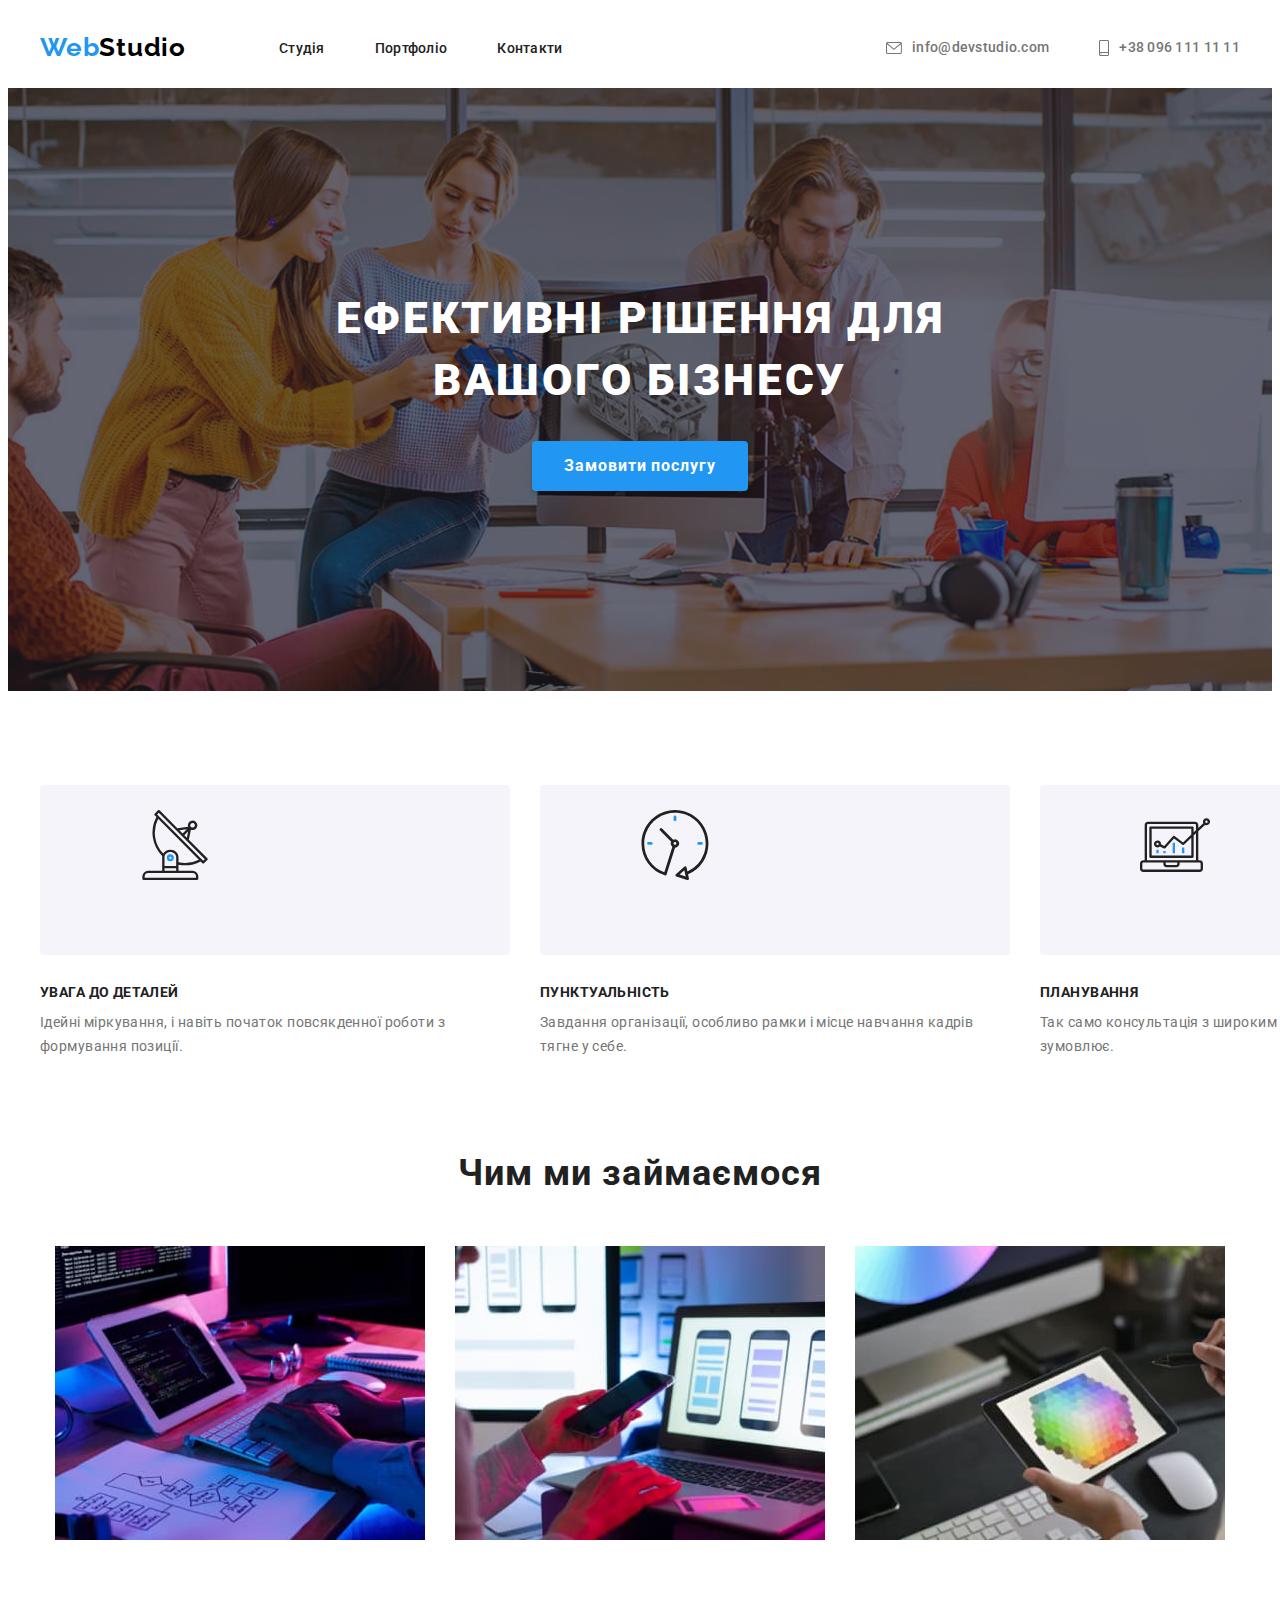
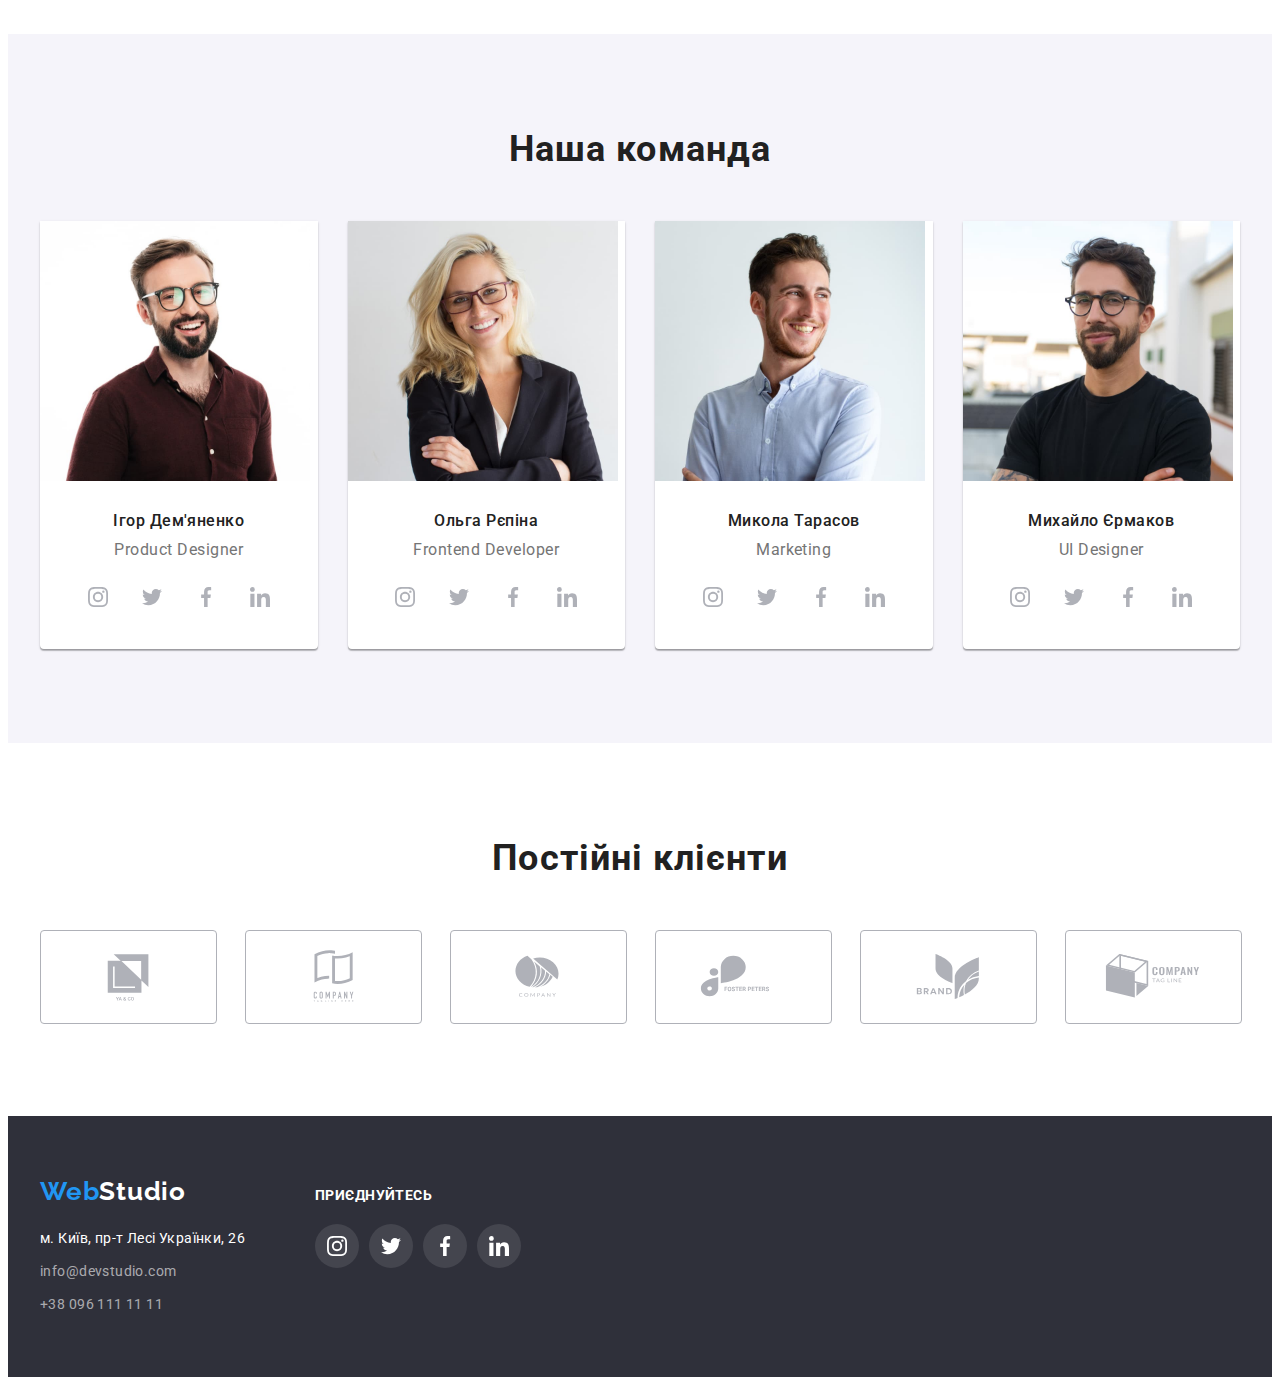
==== index.html @ 2720e099 "hw-04" ====
<!DOCTYPE html>
<html lang="uk">
  <head>
    <meta charset="UTF-8" />
    <meta http-equiv="X-UA-Compatible" content="IE=edge" />
    <meta name="viewport" content="width=device-width, initial-scale=1.0" />
    <link rel="preconnect" href="https://fonts.googleapis.com" />
    <link rel="preconnect" href="https://fonts.gstatic.com" crossorigin />
    <link
      href="https://fonts.googleapis.com/css2?family=Raleway:wght@700&family=Roboto:wght@400;500;700;900&display=swap"
      rel="stylesheet"
    />
    <link
      rel="stylesheet"
      href="https://cdnjs.cloudflare.com/ajax/libs/modern-normalize/1.1.0/modern-normalize.min.css"
      integrity="sha512-wpPYUAdjBVSE4KJnH1VR1HeZfpl1ub8YT/NKx4PuQ5NmX2tKuGu6U/JRp5y+Y8XG2tV+wKQpNHVUX03MfMFn9Q=="
      crossorigin="anonymous"
      referrerpolicy="no-referrer"
    />
    <link rel="stylesheet" href="./css/styles.css" />
    <title>Студія</title>
  </head>
  <body>
    <header class="header">
      <div class="container header-container">
        <a href="./" class="logo"><span class="logo-color">Web</span>Studio</a>
        <nav class="header-nav">
          <ul class="header-list list">
            <li class="header-list-item">
              <a href="./" class="header-list-link">Студія</a>
            </li>
            <li class="header-list-item">
              <a href="./portfolio.html" class="header-list-link">Портфоліо</a>
            </li>
            <li class="header-list-item">
              <a href="#" class="header-list-link">Контакти</a>
            </li>
          </ul>
        </nav>
        <ul class="header-list list">
          <li class="contact-list-item">
            <a href="mailto:info@devstudio.com" class="contact-item"
              ><svg class="header-icon" width="16px" height="12px">
                <use href="./images/icons.svg#icon-envelope"></use></svg
              >info@devstudio.com</a
            >
          </li>
          <li class="contact-list-item">
            <a href="tel:+380961111111" class="contact-item">
              <svg class="header-icon" width="10px" height="16px">
                <use href="./images/icons.svg#icon-smartphone"></use></svg
              >+38 096 111 11 11</a
            >
          </li>
        </ul>
      </div>
    </header>

    <main>
      <section class="hero section">
        <div class="container">
          <h1 class="hero-title">Ефективні рішення для вашого бізнесу</h1>
          <button type="button" class="hero-btn">Замовити послугу</button>
        </div>
      </section>
      <section class="benefits section">
        <div class="container">
          <h2 class="visually-hidden">Переваги</h2>
          <ul class="benefits-list list">
            <li class="benefits-list-item">
              <div class="bg-icon">
                <svg class="benefits-icon">
                  <use href="./images/icons.svg#icon-antenna"></use>
                </svg>
              </div>
              <h3 class="benefits-title">УВАГА ДО ДЕТАЛЕЙ</h3>
              <p class="benefits-text">
                Ідейні міркування, і навіть початок повсякденної роботи з
                формування позиції.
              </p>
            </li>
            <li class="benefits-list-item">
              <div class="bg-icon">
                <svg class="benefits-icon">
                  <use href="./images/icons.svg#icon-clock"></use>
                </svg>
              </div>
              <h3 class="benefits-title">ПУНКТУАЛЬНІСТЬ</h3>
              <p class="benefits-text">
                Завдання організації, особливо рамки і місце навчання кадрів
                тягне у себе.
              </p>
            </li>
            <li class="benefits-list-item">
              <div class="bg-icon">
                <svg class="benefits-icon">
                  <use href="./images/icons.svg#icon-diagram"></use>
                </svg>
              </div>
              <h3 class="benefits-title">ПЛАНУВАННЯ</h3>
              <p class="benefits-text">
                Так само консультація з широким активом значною мірою зумовлює.
              </p>
            </li>
            <li class="benefits-list-item">
              <div class="bg-icon">
                <svg class="benefits-icon">
                  <use href="./images/icons.svg#icon-astronaut"></use>
                </svg>
              </div>
              <h3 class="benefits-title">СУЧАСНІ ТЕХНОЛОГІЇ</h3>
              <p class="benefits-text">
                Значимість цих проблем настільки очевидна, що реалізація
                планових завдань.
              </p>
            </li>
          </ul>
        </div>
      </section>
      <section class="work section">
        <div class="container">
          <h2 class="work-title title">Чим ми займаємося</h2>
          <ul class="work-list list">
            <li class="work-list-item">
              <img
                src="./images/box1.jpg"
                width="370"
                height="294"
                alt="фото 1"
              />
            </li>
            <li class="work-list-item">
              <img
                src="./images/box2.jpg"
                width="370"
                height="294"
                alt="фото 2"
              />
            </li>
            <li class="work-list-item">
              <img
                src="./images/box3.jpg"
                width="370"
                height="294"
                alt="фото 3"
              />
            </li>
          </ul>
        </div>
      </section>

      <section class="team section">
        <div class="container">
          <h2 class="team-title title">Наша команда</h2>
          <ul class="team-list list">
            <li class="team-list-item">
              <img
                class="img"
                src="./images/demianenko.jpg"
                width="270"
                height="260"
                alt="Ігор Дем'яненко"
              />
              <div class="member-cont">
                <h3 class="member-title">Ігор Дем'яненко</h3>
                <p lang="en" class="team-list-text">Product Designer</p>
                <ul class="soc-list-icons list">
                  <li class="soc-list-item">
                    <a class="soc-link" href="#">
                      <svg class="soc-icon">
                        <use href="./images/icons.svg#icon-instagram"></use>
                      </svg>
                    </a>
                  </li>
                  <li class="soc-list-item">
                    <a class="soc-link" href="#">
                      <svg class="soc-icon">
                        <use href="./images/icons.svg#icon-twitter"></use>
                      </svg>
                    </a>
                  </li>
                  <li class="soc-list-item">
                    <a class="soc-link" href="#">
                      <svg class="soc-icon">
                        <use href="./images/icons.svg#icon-facebook"></use>
                      </svg>
                    </a>
                  </li>
                  <li class="soc-list-item">
                    <a class="soc-link" href="#">
                      <svg class="soc-icon">
                        <use href="./images/icons.svg#icon-linkedin"></use>
                      </svg>
                    </a>
                  </li>
                </ul>
              </div>
            </li>
            <li class="team-list-item">
              <img
                class="img"
                src="./images/repina.jpg"
                width="270"
                height="260"
                alt="Ольга Рєпіна"
              />
              <div class="member-cont">
                <h3 class="member-title">Ольга Рєпіна</h3>
                <p lang="en" class="team-list-text">Frontend Developer</p>
                <ul class="soc-list-icons list">
                  <li class="soc-list-item">
                    <a class="soc-link" href="#">
                      <svg class="soc-icon">
                        <use href="./images/icons.svg#icon-instagram"></use>
                      </svg>
                    </a>
                  </li>
                  <li class="soc-list-item">
                    <a class="soc-link" href="#">
                      <svg class="soc-icon">
                        <use href="./images/icons.svg#icon-twitter"></use>
                      </svg>
                    </a>
                  </li>
                  <li class="soc-list-item">
                    <a class="soc-link" href="#">
                      <svg class="soc-icon">
                        <use href="./images/icons.svg#icon-facebook"></use>
                      </svg>
                    </a>
                  </li>
                  <li class="soc-list-item">
                    <a class="soc-link" href="#">
                      <svg class="soc-icon">
                        <use href="./images/icons.svg#icon-linkedin"></use>
                      </svg>
                    </a>
                  </li>
                </ul>
              </div>
            </li>
            <li class="team-list-item">
              <img
                class="img"
                src="./images/tarasow.jpg"
                width="270"
                height="260"
                alt="Микола Тарасов"
              />
              <div class="member-cont">
                <h3 class="member-title">Микола Тарасов</h3>
                <p lang="en" class="team-list-text">Marketing</p>
                <ul class="soc-list-icons list">
                  <li class="soc-list-item">
                    <a class="soc-link" href="#">
                      <svg class="soc-icon">
                        <use href="./images/icons.svg#icon-instagram"></use>
                      </svg>
                    </a>
                  </li>
                  <li class="soc-list-item">
                    <a class="soc-link" href="#">
                      <svg class="soc-icon">
                        <use href="./images/icons.svg#icon-twitter"></use>
                      </svg>
                    </a>
                  </li>
                  <li class="soc-list-item">
                    <a class="soc-link" href="#">
                      <svg class="soc-icon">
                        <use href="./images/icons.svg#icon-facebook"></use>
                      </svg>
                    </a>
                  </li>
                  <li class="soc-list-item">
                    <a class="soc-link" href="#">
                      <svg class="soc-icon">
                        <use href="./images/icons.svg#icon-linkedin"></use>
                      </svg>
                    </a>
                  </li>
                </ul>
              </div>
            </li>
            <li class="team-list-item">
              <img
                class="img"
                src="./images/jermakow.jpg"
                width="270"
                height="260"
                alt="Михайло Єрмаков"
              />
              <div class="member-cont">
                <h3 class="member-title">Михайло Єрмаков</h3>
                <p lang="en" class="team-list-text">UI Designer</p>
                <ul class="soc-list-icons list">
                  <li class="soc-list-item">
                    <a class="soc-link" href="#">
                      <svg class="soc-icon">
                        <use href="./images/icons.svg#icon-instagram"></use>
                      </svg>
                    </a>
                  </li>
                  <li class="soc-list-item">
                    <a class="soc-link" href="#">
                      <svg class="soc-icon">
                        <use href="./images/icons.svg#icon-twitter"></use>
                      </svg>
                    </a>
                  </li>
                  <li class="soc-list-item">
                    <a class="soc-link" href="#">
                      <svg class="soc-icon">
                        <use href="./images/icons.svg#icon-facebook"></use>
                      </svg>
                    </a>
                  </li>
                  <li class="soc-list-item">
                    <a class="soc-link" href="#">
                      <svg class="soc-icon">
                        <use href="./images/icons.svg#icon-linkedin"></use>
                      </svg>
                    </a>
                  </li>
                </ul>
              </div>
            </li>
          </ul>
        </div>
      </section>

      <section class="clients section">
        <div class="container">
          <h2 class="title">Постійні клієнти</h2>
          <ul class="clients-list list">
            <li class="clients-list-item">
              <a class="clients-list-link" href="#">
                <svg class="clients-icon">
                  <use href="./images/icons.svg#icon-logo1"></use>
                </svg>
              </a>
            </li>
            <li class="clients-list-item">
              <a class="clients-list-link" href="#">
                <svg class="clients-icon">
                  <use href="./images/icons.svg#icon-logo2"></use>
                </svg>
              </a>
            </li>
            <li class="clients-list-item">
              <a class="clients-list-link" href="#">
                <svg class="clients-icon">
                  <use href="./images/icons.svg#icon-logo3"></use>
                </svg>
              </a>
            </li>
            <li class="clients-list-item">
              <a class="clients-list-link" href="#">
                <svg class="clients-icon">
                  <use href="./images/icons.svg#icon-logo4"></use>
                </svg>
              </a>
            </li>
            <li class="clients-list-item">
              <a class="clients-list-link" href="#">
                <svg class="clients-icon">
                  <use href="./images/icons.svg#icon-logo5"></use>
                </svg>
              </a>
            </li>
            <li class="clients-list-item">
              <a class="clients-list-link" href="#">
                <svg class="clients-icon">
                  <use href="./images/icons.svg#icon-logo6"></use>
                </svg>
              </a>
            </li>
          </ul>
        </div>
      </section>
    </main>

    <footer class="footer">
      <div class="container footer-wrap">
        <div class="contacts">
          <a href="./" class="logo"
            ><span class="logo-color">Web</span>Studio</a
          >
          <address class="address">
            <p class="address-text">м. Київ, пр-т Лесі Українки, 26</p>
            <ul class="address-list list">
              <li class="address-list-item">
                <a href="mailto:info@devstudio.com" class="address-list-link"
                  >info@devstudio.com</a
                >
              </li>
              <li class="address-list-item">
                <a href="tel:+380961111111" class="address-list-link"
                  >+38 096 111 11 11</a
                >
              </li>
            </ul>
          </address>
        </div>
        <div class="footer-section">
          <span class="title-footer">приєднуйтесь</span>
          <ul class="soc-list-icons soc-list-footer list">
            <li class="soc-list-item">
              <a class="soc-link  soc-link-footer" href="#">
                <svg class="soc-icon soc-icon-footer">
                  <use href="./images/icons.svg#icon-instagram"></use>
                </svg>
              </a>
            </li>
            <li class="soc-list-item">
              <a class="soc-link soc-link-footer" href="#">
                <svg class="soc-icon soc-icon-footer">
                  <use href="./images/icons.svg#icon-twitter"></use>
                </svg>
              </a>
            </li>
            <li class="soc-list-item">
              <a class="soc-link soc-link-footer" href="#">
                <svg class="soc-icon soc-icon-footer">
                  <use href="./images/icons.svg#icon-facebook"></use>
                </svg>
              </a>
            </li>
            <li class="soc-list-item">
              <a class="soc-link soc-link-footer" href="#">
                <svg class="soc-icon soc-icon-footer">
                  <use href="./images/icons.svg#icon-linkedin"></use>
                </svg>
              </a>
            </li>
          </ul>
        </div>
      </div>
    </footer>
  </body>
</html>
---- css/styles.css ----
:root {
  --accent-color: #2196f3;
  --primery-text-color: #212121;
  --secondary-text-color: #757575;
  --text-color: #000000;
  --title-white-color: #ffffff;
  --background-primary-color: #ffffff;
  --background-secondary-color: #2f303a;
  --background-tertiary-color: #f5f4fa;
  --card-set-gap: 30px;
}

h1,
h2,
h3,
h4,
h5,
h6,
p {
  margin: 0;
}

img {
  display: block;
  max-width: 100%;
  height: auto;
}

body {
  font-family: "Roboto", sans-serif;
  background-color: var(--background-primary-color);
}

.visually-hidden {
  position: absolute;
  white-space: nowrap;
  width: 1px;
  height: 1px;
  overflow: hidden;
  border: 0;
  padding: 0;
  clip: rect(0 0 0 0);
  clip-path: inset(50%);
  margin: -1px;
}

.section {
  padding-top: 94px;
  padding-bottom: 94px;
}

.address {
  font-style: normal;
}

.list {
  list-style: none;
  margin: 0;
  padding: 0;
}

.container {
  width: 1200px;
  padding-right: 15px;
  padding-left: 15px;
  margin: 0 auto;
}

/* ___________________HEADER_________________ */

.header {
  text-decoration: none;

  padding-top: 24px;
  padding-bottom: 25px;
}

.logo {
  margin-right: 93px;

  font-family: "Raleway";
  font-weight: 700;
  font-size: 26px;
  line-height: 1.2;
  letter-spacing: 0.03em;
  color: var(--text-color);
  text-decoration: inherit;
}
.logo-color {
  color: var(--accent-color);
}

.header-nav {
  margin-right: auto;
}

.header-list-link {
  font-weight: 500;
  font-size: 14px;
  line-height: 1.14;
  letter-spacing: 0.02em;
  color: var(--primery-text-color);
  text-decoration: inherit;
}

.header-icon {
  fill: var(--secondary-text-color);
  margin-right: 10px;
}

.contact-item:hover,
.contact-item:focus {
  color: var(--accent-color);
}

.header-icon {
  fill: currentColor;
}

.contact-item {
  display: flex;
  align-items: center;

  font-weight: 500;
  font-size: 14px;
  line-height: 1.14;
  letter-spacing: 0.02em;
  color: var(--secondary-text-color);
  text-decoration: inherit;
}

.header-list .header-list-link:hover,
.header-list .header-list-link:focus {
  color: var(--accent-color);
}

.contact-item:hover,
.contact-item:focus {
  color: var(--accent-color);
}

.header-container {
  display: flex;
  align-items: center;
  /* height: 80px; */
}

.header-list {
  display: flex;
  gap: 50px;
}

.title {
  margin-bottom: 50px;

  font-size: 36px;
  line-height: 1.2;
  text-align: center;
  letter-spacing: 0.03em;
  color: var(--primery-text-color);
}

/* ___________________HERO_______________________ */

.hero {
  text-align: center;
  padding-top: 200px;
  padding-bottom: 200px;

  margin: 0 auto;
  max-width: 1600px;
  background-color: #c4c4c4;
  background-image: linear-gradient(
      rgba(47, 48, 58, 0.4),
      rgba(47, 48, 58, 0.4)
    ),
    url(../images/hero-img.jpg);
  background-repeat: no-repeat;
  background-position: center;
  background-size: cover;
}

.hero-title {
  margin: 0 auto;
  margin-bottom: 30px;

  max-width: 696px;
  font-style: normal;
  font-weight: 900;
  font-size: 44px;
  line-height: 1.4;
  text-align: center;
  letter-spacing: 0.06em;
  text-transform: uppercase;
  color: var(--title-white-color);
}

.hero-btn {
  width: 216px;
  height: 50px;

  font-family: "Roboto", sans-serif;
  font-weight: 700;
  font-size: 16px;
  line-height: 1.8;
  letter-spacing: 0.06em;
  cursor: pointer;
  color: var(--title-white-color);
  background-color: var(--accent-color);
  box-shadow: 0px 4px 4px rgba(0, 0, 0, 0.15);
  border: 0;
  border-radius: 4px;
}

.hero-btn:hover,
.hero-btn:focus {
  background-color: #188ce8;
}

/* __________________BENEFITS_________________ */

.benefits-title {
  margin-bottom: 10px;

  font-size: 14px;
  line-height: 1.1;
  letter-spacing: 0.03em;
  text-transform: uppercase;
  color: var(--primery-text-color);
}
.benefits-text {
  font-size: 14px;
  line-height: 1.7;
  letter-spacing: 0.03em;
  color: var(--secondary-text-color);
}

.benefits-list {
  display: flex;
  align-items: flex-start;
  gap: 30px;
}

.benefits-list-item {
  flex-basis: calc((100% - 90px) / 4);
}

.benefits-icon {
  width: 70px;
  height: 70px;
}

.bg-icon {
  padding: 25px 100px;
  margin-bottom: 30px;
  width: 270px;
  height: 120px;
  border-radius: 4px;
  background-color: #f5f4fa;
}

/* _______________________WORK___________________ */

.work {
  padding-top: 0;
}

.work-list {
  display: flex;
  justify-content: center;
  gap: 30px;
}

/* ___________________TEAM__________________ */

.team {
  background-color: var(--background-tertiary-color);
}

.team-list {
  display: flex;
  gap: 30px;
  text-align: center;
  justify-content: center;
}

.team-list-item {
  width: 270px;
  height: 428px;

  flex-basis: calc((100% - 90px) / 4);

  background: #ffffff;
  box-shadow: 0px 1px 3px rgba(0, 0, 0, 0.12), 0px 1px 1px rgba(0, 0, 0, 0.14),
    0px 2px 1px rgba(0, 0, 0, 0.2);
  border-radius: 0px 0px 4px 4px;
}

.member-cont {
  padding-top: 30px;
  padding-bottom: 30px;
}

.member-title {
  margin-bottom: 10px;
  font-weight: 500;
  font-size: 16px;
  line-height: 1.2;
  letter-spacing: 0.03em;
  color: var(--primery-text-color);
}

.team-list-text {
  font-size: 16px;
  line-height: 1.2;
  letter-spacing: 0.03em;
  color: var(--secondary-text-color);
  margin-bottom: 16px;
}

.soc-list-icons {
  display: flex;
  justify-content: center;
  gap: 10px;
}

.soc-list-item {
  width: 44px;
  height: 44px;
}

.soc-link {
  width: 100%;
  height: 100%;
  background-color: #ffffff;
  border-radius: 50%;
  display: flex;
  align-items: center;
  justify-content: center;
}

.soc-icon {
  width: 20px;
  height: 20px;
  fill: #afb1b8;
}

.soc-link:hover,
.soc-link:focus {
  background-color: var(--accent-color);
}

.soc-link:hover .soc-icon {
  fill: #ffffff;
}

/* _______________CLIENTS___________________ */

.clients-list {
  display: flex;
  align-items: center;
  justify-content: center;
  gap: 30px;
}

.clients-list-item {
  width: 170px;
  height: 92px;
  flex-basis: calc((100% - 150px) / 6);
}

.clients-list-link {
  width: 100%;
  height: 100%;
  background-color: #ffffff;
  border: 1px solid #afb1b8;
  border-radius: 4px;
  display: flex;
  align-items: center;
  justify-content: center;
}

.clients-list-link:hover,
.clients-list-link:focus {
  border: 1px solid #2196f3;
}

.clients-list-link:hover .clients-icon {
  fill: var(--accent-color);
}

.clients-icon {
  width: 106px;
  height: 60px;
  fill: #afb1b8;
}

/* ____________FOOTER________________ */

.footer .logo {
  color: var(--title-white-color);
  margin: 0;
}

.footer {
  padding-top: 60px;
  padding-bottom: 60px;
  background-color: var(--background-secondary-color);
}

.address {
  font-style: normal;
  margin-top: 20px;
}
.address-text {
  margin-bottom: 9px;
  font-size: 14px;
  line-height: 1.7;
  letter-spacing: 0.03em;
  color: var(--title-white-color);
}

.address-list > .address-list-item:not(:last-child) {
  margin-bottom: 9px;
}

.address-list-link {
  font-size: 14px;
  line-height: 1.7;
  letter-spacing: 0.03em;
  color: rgba(255, 255, 255, 0.6);
  text-decoration: none;
}

.address-list-link:hover,
.address-list-link:focus {
  color: var(--accent-color);
}

.footer-wrap {
  display: flex;
  align-items: baseline;
}

.footer-section {
  margin-left: 70px;
}

.title-footer {
  font-weight: 700;
  font-size: 14px;
  line-height: 1.14;
  letter-spacing: 0.03em;
  text-transform: uppercase;
  color: var(--title-white-color);
}

.soc-list-footer {
  margin-top: 20px;
}
.soc-link-footer {
  background-color: rgba(255, 255, 255, 0.1);
}

.soc-icon-footer {
  fill: #ffffff;
}
/* _____________________PORTFOLIO________________ */

.header-border {
  border-bottom: 1px solid #ececec;
}

/* BUTTONS */

.btn-list {
  margin-bottom: 50px;
  align-items: center;
  display: flex;
  gap: 8px;
  justify-content: center;
}

.btn-btn {
  padding: 6px 22px;

  font-family: "Roboto", sans-serif;
  font-weight: 500;
  font-size: 16px;
  line-height: 1.6;
  text-align: center;
  letter-spacing: 0.03em;
  color: var(--primery-text-color);
  background: var(--background-tertiary-color);
  border-color: transparent;
  border-radius: 4px;
  cursor: pointer;
}

.btn-btn:hover,
.btn-btn:focus {
  background-color: var(--accent-color);
  color: var(--title-white-color);
  box-shadow: 0px 3px 1px rgba(0, 0, 0, 0.1), 0px 1px 2px rgba(0, 0, 0, 0.08),
    0px 2px 2px rgba(0, 0, 0, 0.12);
}

/* CARD-SET */

.post-list {
  display: flex;
  flex-wrap: wrap;
  margin-left: calc(-1 * var(--card-set-gap));
  margin-top: calc(-1 * var(--card-set-gap));
}

.post-list-item {
  flex-basis: calc(100% / 3 - var(--card-set-gap));
  margin-left: var(--card-set-gap);
  margin-top: var(--card-set-gap);
}

.post-list-item:hover {
  box-shadow: 0px 1px 1px rgba(0, 0, 0, 0.12), 0px 4px 4px rgba(0, 0, 0, 0.06),
    1px 4px 6px rgba(0, 0, 0, 0.16);
}

.border {
  padding: 20px 24px;
  border: 1px solid #eeeeee;
  border-top: 1px transparent;
}
.post-list-title {
  margin-bottom: 4px;
  font-size: 18px;
  line-height: 2;
  letter-spacing: 0.06em;
  color: var(--primery-text-color);
}
.post-list-text {
  font-size: 16px;
  line-height: 1.8;
  letter-spacing: 0.03em;
  color: var(--secondary-text-color);
}
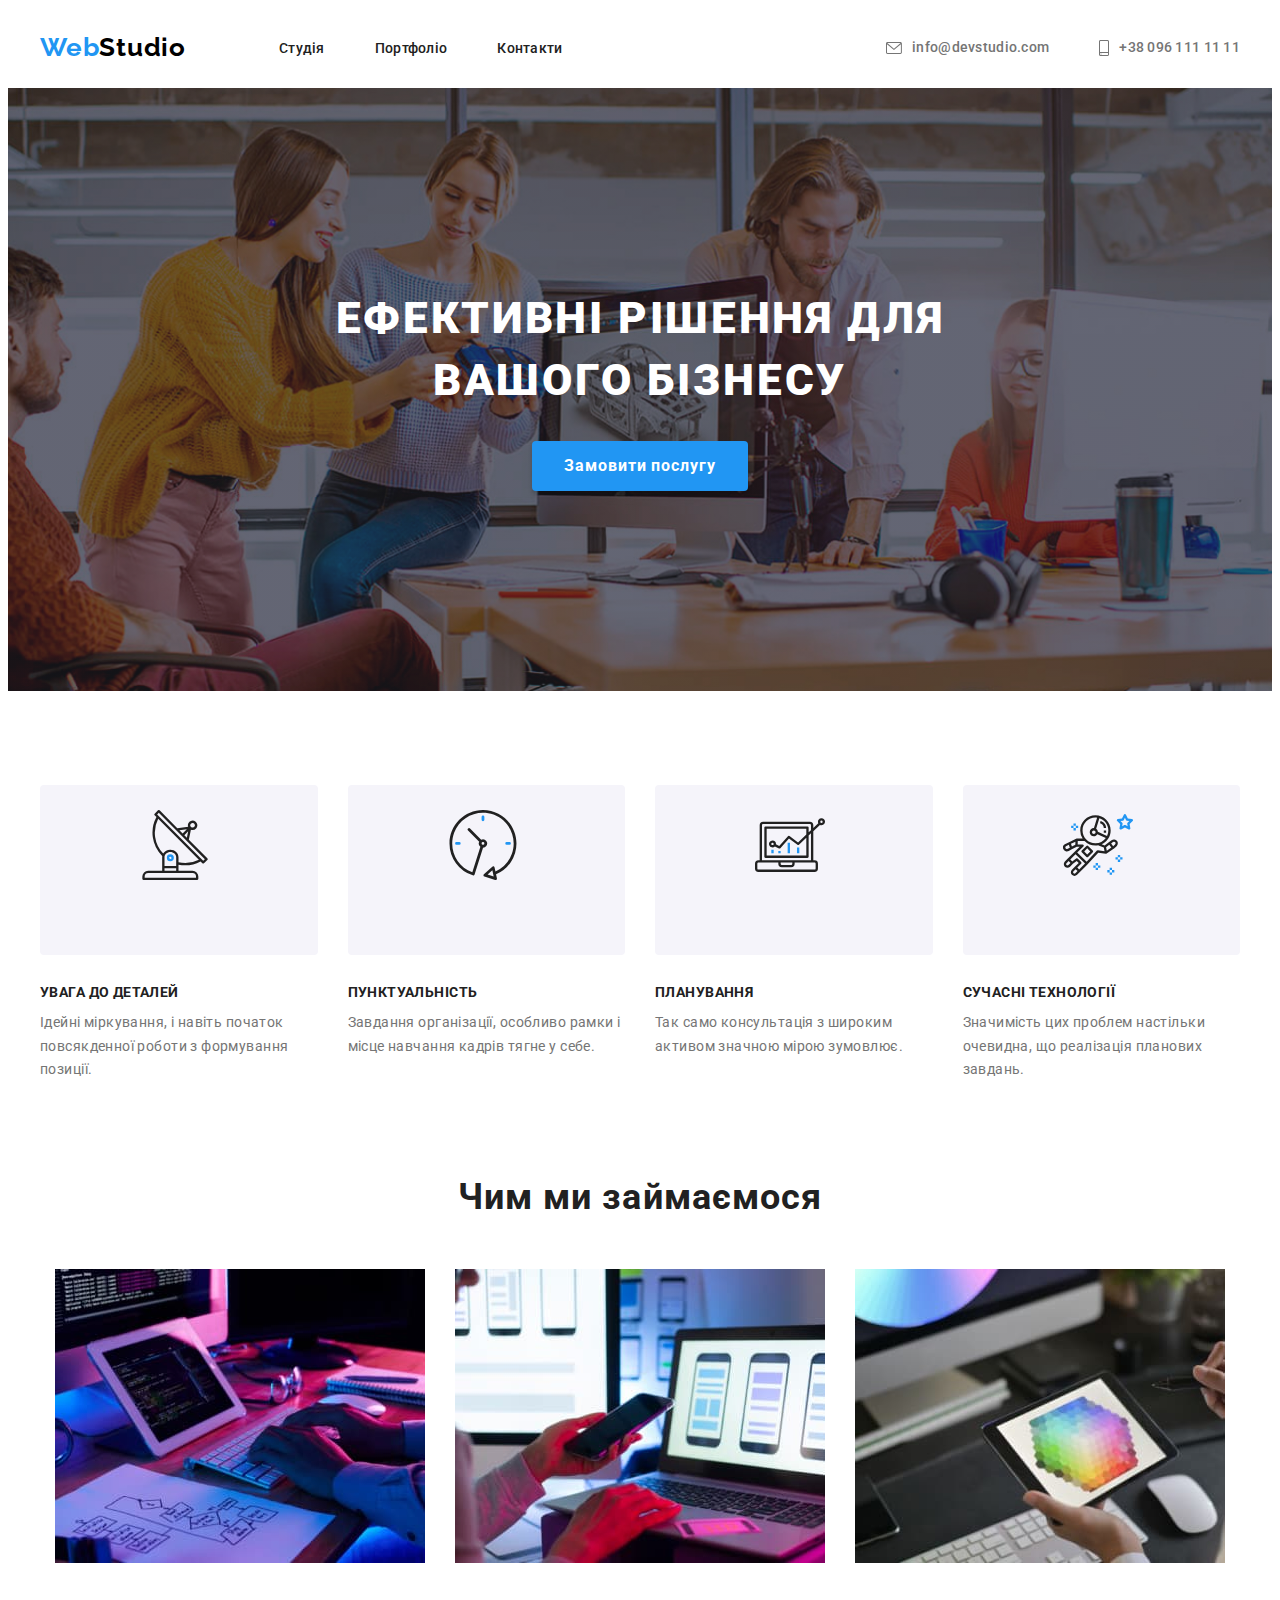
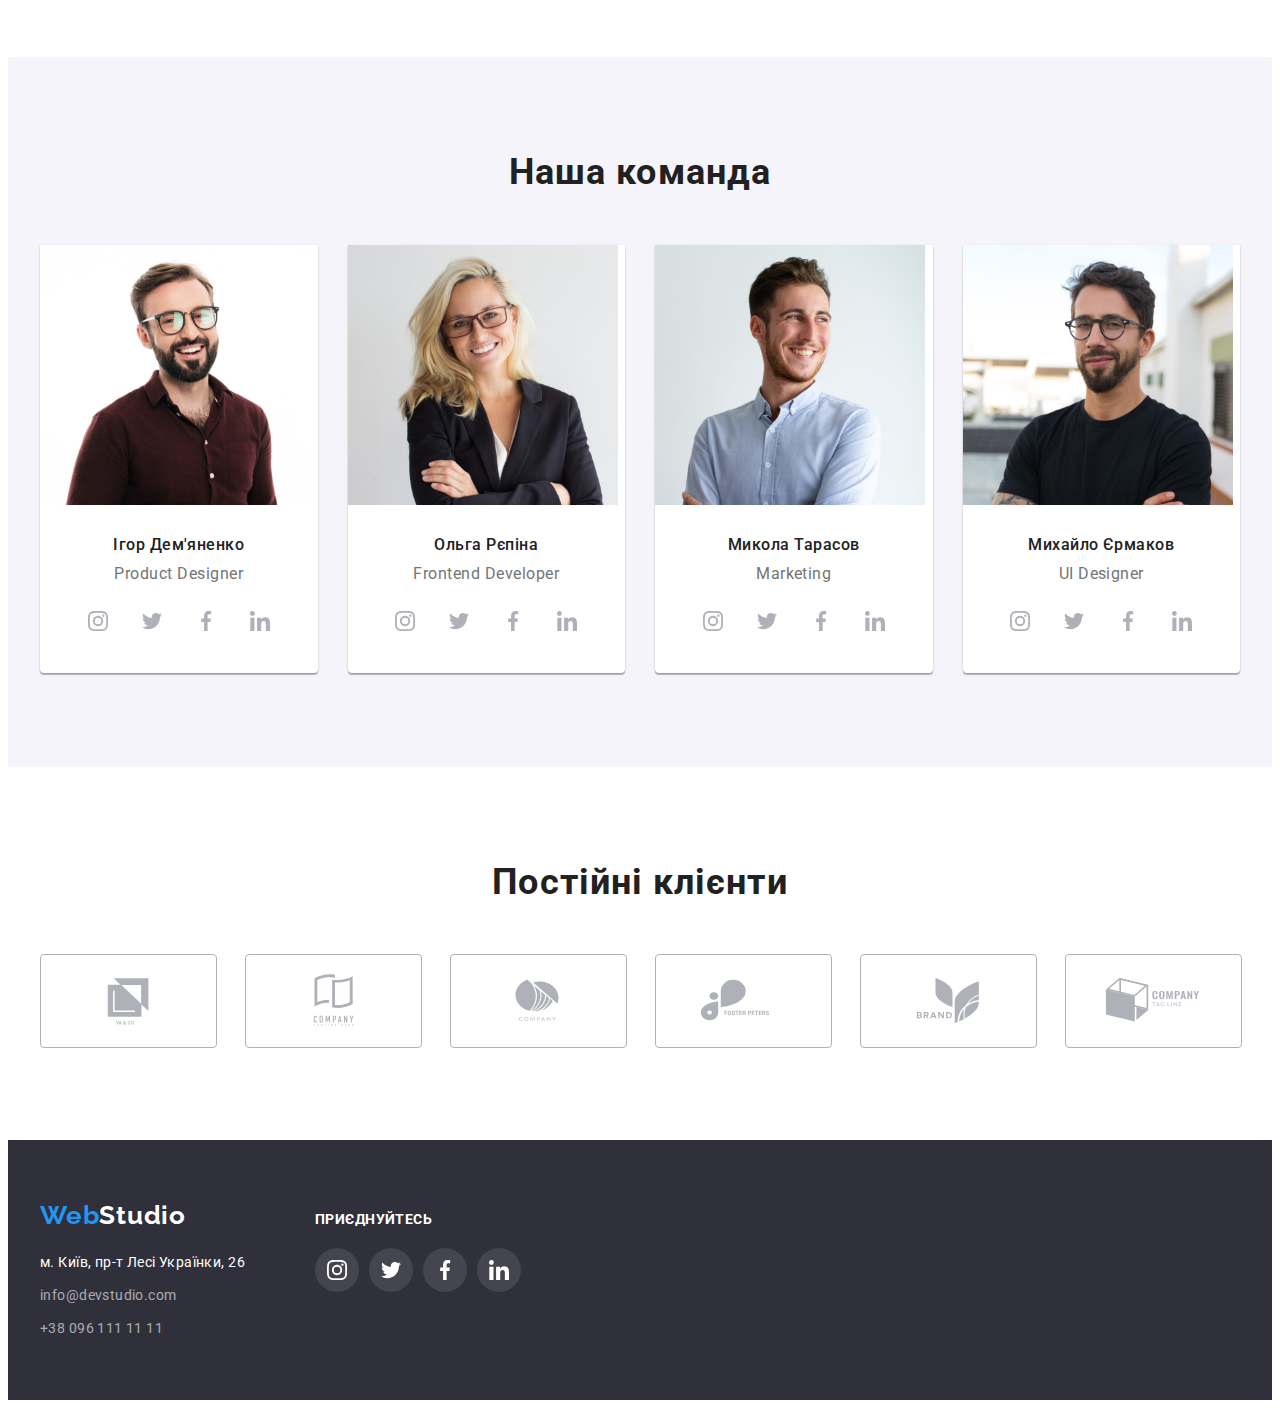
==== commit 7d7cdd47: "update-hw-04" ====
--- a/index.html
+++ b/index.html
@@ -69,7 +69,7 @@
           <ul class="benefits-list list">
             <li class="benefits-list-item">
               <div class="bg-icon">
-                <svg class="benefits-icon">
+                <svg class="benefits-icon" width="70px" height="70px">
                   <use href="./images/icons.svg#icon-antenna"></use>
                 </svg>
               </div>
@@ -81,7 +81,7 @@
             </li>
             <li class="benefits-list-item">
               <div class="bg-icon">
-                <svg class="benefits-icon">
+                <svg class="benefits-icon" width="70px" height="70px">
                   <use href="./images/icons.svg#icon-clock"></use>
                 </svg>
               </div>
@@ -93,7 +93,7 @@
             </li>
             <li class="benefits-list-item">
               <div class="bg-icon">
-                <svg class="benefits-icon">
+                <svg class="benefits-icon" width="70px" height="70px">
                   <use href="./images/icons.svg#icon-diagram"></use>
                 </svg>
               </div>
@@ -104,7 +104,7 @@
             </li>
             <li class="benefits-list-item">
               <div class="bg-icon">
-                <svg class="benefits-icon">
+                <svg class="benefits-icon" width="70px" height="70px">
                   <use href="./images/icons.svg#icon-astronaut"></use>
                 </svg>
               </div>
@@ -167,28 +167,28 @@
                 <ul class="soc-list-icons list">
                   <li class="soc-list-item">
                     <a class="soc-link" href="#">
-                      <svg class="soc-icon">
+                      <svg class="soc-icon" width="20px" height="20px">
                         <use href="./images/icons.svg#icon-instagram"></use>
                       </svg>
                     </a>
                   </li>
                   <li class="soc-list-item">
                     <a class="soc-link" href="#">
-                      <svg class="soc-icon">
+                      <svg class="soc-icon" width="20px" height="20px">
                         <use href="./images/icons.svg#icon-twitter"></use>
                       </svg>
                     </a>
                   </li>
                   <li class="soc-list-item">
                     <a class="soc-link" href="#">
-                      <svg class="soc-icon">
+                      <svg class="soc-icon" width="20px" height="20px">
                         <use href="./images/icons.svg#icon-facebook"></use>
                       </svg>
                     </a>
                   </li>
                   <li class="soc-list-item">
                     <a class="soc-link" href="#">
-                      <svg class="soc-icon">
+                      <svg class="soc-icon" width="20px" height="20px">
                         <use href="./images/icons.svg#icon-linkedin"></use>
                       </svg>
                     </a>
@@ -210,28 +210,28 @@
                 <ul class="soc-list-icons list">
                   <li class="soc-list-item">
                     <a class="soc-link" href="#">
-                      <svg class="soc-icon">
+                      <svg class="soc-icon" width="20px" height="20px">
                         <use href="./images/icons.svg#icon-instagram"></use>
                       </svg>
                     </a>
                   </li>
                   <li class="soc-list-item">
                     <a class="soc-link" href="#">
-                      <svg class="soc-icon">
+                      <svg class="soc-icon" width="20px" height="20px">
                         <use href="./images/icons.svg#icon-twitter"></use>
                       </svg>
                     </a>
                   </li>
                   <li class="soc-list-item">
                     <a class="soc-link" href="#">
-                      <svg class="soc-icon">
+                      <svg class="soc-icon" width="20px" height="20px">
                         <use href="./images/icons.svg#icon-facebook"></use>
                       </svg>
                     </a>
                   </li>
                   <li class="soc-list-item">
                     <a class="soc-link" href="#">
-                      <svg class="soc-icon">
+                      <svg class="soc-icon" width="20px" height="20px">
                         <use href="./images/icons.svg#icon-linkedin"></use>
                       </svg>
                     </a>
@@ -253,28 +253,28 @@
                 <ul class="soc-list-icons list">
                   <li class="soc-list-item">
                     <a class="soc-link" href="#">
-                      <svg class="soc-icon">
+                      <svg class="soc-icon" width="20px" height="20px">
                         <use href="./images/icons.svg#icon-instagram"></use>
                       </svg>
                     </a>
                   </li>
                   <li class="soc-list-item">
                     <a class="soc-link" href="#">
-                      <svg class="soc-icon">
+                      <svg class="soc-icon" width="20px" height="20px">
                         <use href="./images/icons.svg#icon-twitter"></use>
                       </svg>
                     </a>
                   </li>
                   <li class="soc-list-item">
                     <a class="soc-link" href="#">
-                      <svg class="soc-icon">
+                      <svg class="soc-icon" width="20px" height="20px">
                         <use href="./images/icons.svg#icon-facebook"></use>
                       </svg>
                     </a>
                   </li>
                   <li class="soc-list-item">
                     <a class="soc-link" href="#">
-                      <svg class="soc-icon">
+                      <svg class="soc-icon" width="20px" height="20px">
                         <use href="./images/icons.svg#icon-linkedin"></use>
                       </svg>
                     </a>
@@ -296,28 +296,28 @@
                 <ul class="soc-list-icons list">
                   <li class="soc-list-item">
                     <a class="soc-link" href="#">
-                      <svg class="soc-icon">
+                      <svg class="soc-icon" width="20px" height="20px">
                         <use href="./images/icons.svg#icon-instagram"></use>
                       </svg>
                     </a>
                   </li>
                   <li class="soc-list-item">
                     <a class="soc-link" href="#">
-                      <svg class="soc-icon">
+                      <svg class="soc-icon" width="20px" height="20px">
                         <use href="./images/icons.svg#icon-twitter"></use>
                       </svg>
                     </a>
                   </li>
                   <li class="soc-list-item">
                     <a class="soc-link" href="#">
-                      <svg class="soc-icon">
+                      <svg class="soc-icon" width="20px" height="20px">
                         <use href="./images/icons.svg#icon-facebook"></use>
                       </svg>
                     </a>
                   </li>
                   <li class="soc-list-item">
                     <a class="soc-link" href="#">
-                      <svg class="soc-icon">
+                      <svg class="soc-icon" width="20px" height="20px">
                         <use href="./images/icons.svg#icon-linkedin"></use>
                       </svg>
                     </a>
@@ -335,42 +335,42 @@
           <ul class="clients-list list">
             <li class="clients-list-item">
               <a class="clients-list-link" href="#">
-                <svg class="clients-icon">
+                <svg class="clients-icon" width="106px" height="60px">
                   <use href="./images/icons.svg#icon-logo1"></use>
                 </svg>
               </a>
             </li>
             <li class="clients-list-item">
               <a class="clients-list-link" href="#">
-                <svg class="clients-icon">
+                <svg class="clients-icon" width="106px" height="60px">
                   <use href="./images/icons.svg#icon-logo2"></use>
                 </svg>
               </a>
             </li>
             <li class="clients-list-item">
               <a class="clients-list-link" href="#">
-                <svg class="clients-icon">
+                <svg class="clients-icon" width="106px" height="60px">
                   <use href="./images/icons.svg#icon-logo3"></use>
                 </svg>
               </a>
             </li>
             <li class="clients-list-item">
               <a class="clients-list-link" href="#">
-                <svg class="clients-icon">
+                <svg class="clients-icon" width="106px" height="60px">
                   <use href="./images/icons.svg#icon-logo4"></use>
                 </svg>
               </a>
             </li>
             <li class="clients-list-item">
               <a class="clients-list-link" href="#">
-                <svg class="clients-icon">
+                <svg class="clients-icon" width="106px" height="60px">
                   <use href="./images/icons.svg#icon-logo5"></use>
                 </svg>
               </a>
             </li>
             <li class="clients-list-item">
               <a class="clients-list-link" href="#">
-                <svg class="clients-icon">
+                <svg class="clients-icon" width="106px" height="60px">
                   <use href="./images/icons.svg#icon-logo6"></use>
                 </svg>
               </a>
@@ -407,28 +407,28 @@
           <ul class="soc-list-icons soc-list-footer list">
             <li class="soc-list-item">
               <a class="soc-link  soc-link-footer" href="#">
-                <svg class="soc-icon soc-icon-footer">
+                <svg class="soc-icon soc-icon-footer" width="20px" height="20px">
                   <use href="./images/icons.svg#icon-instagram"></use>
                 </svg>
               </a>
             </li>
             <li class="soc-list-item">
               <a class="soc-link soc-link-footer" href="#">
-                <svg class="soc-icon soc-icon-footer">
+                <svg class="soc-icon soc-icon-footer" width="20px" height="20px">
                   <use href="./images/icons.svg#icon-twitter"></use>
                 </svg>
               </a>
             </li>
             <li class="soc-list-item">
               <a class="soc-link soc-link-footer" href="#">
-                <svg class="soc-icon soc-icon-footer">
+                <svg class="soc-icon soc-icon-footer" width="20px" height="20px">
                   <use href="./images/icons.svg#icon-facebook"></use>
                 </svg>
               </a>
             </li>
             <li class="soc-list-item">
               <a class="soc-link soc-link-footer" href="#">
-                <svg class="soc-icon soc-icon-footer">
+                <svg class="soc-icon soc-icon-footer" width="20px" height="20px">
                   <use href="./images/icons.svg#icon-linkedin"></use>
                 </svg>
               </a>
--- a/css/styles.css
+++ b/css/styles.css
@@ -245,15 +245,14 @@
   flex-basis: calc((100% - 90px) / 4);
 }
 
-.benefits-icon {
+/* .benefits-icon {
   width: 70px;
   height: 70px;
-}
+} */
 
 .bg-icon {
   padding: 25px 100px;
   margin-bottom: 30px;
-  width: 270px;
   height: 120px;
   border-radius: 4px;
   background-color: #f5f4fa;
@@ -340,8 +339,6 @@
 }
 
 .soc-icon {
-  width: 20px;
-  height: 20px;
   fill: #afb1b8;
 }
 
@@ -354,6 +351,10 @@
   fill: #ffffff;
 }
 
+.soc-link:focus .soc-icon {
+  fill: #ffffff;  
+}
+
 /* _______________CLIENTS___________________ */
 
 .clients-list {
@@ -364,7 +365,6 @@
 }
 
 .clients-list-item {
-  width: 170px;
   height: 92px;
   flex-basis: calc((100% - 150px) / 6);
 }
@@ -380,6 +380,10 @@
   justify-content: center;
 }
 
+.clients-icon {
+  fill: #afb1b8;
+}
+
 .clients-list-link:hover,
 .clients-list-link:focus {
   border: 1px solid #2196f3;
@@ -389,11 +393,12 @@
   fill: var(--accent-color);
 }
 
-.clients-icon {
-  width: 106px;
-  height: 60px;
-  fill: #afb1b8;
-}
+.clients-list-link:focus .clients-icon {
+  fill: var(--accent-color);
+}
+
+
+
 
 /* ____________FOOTER________________ */
 
@@ -520,7 +525,14 @@
   margin-top: var(--card-set-gap);
 }
 
-.post-list-item:hover {
+
+.post-list-link{
+  display: block;
+  text-decoration: inherit;
+}
+
+.post-list-link:hover,
+.post-list-link:focus {
   box-shadow: 0px 1px 1px rgba(0, 0, 0, 0.12), 0px 4px 4px rgba(0, 0, 0, 0.06),
     1px 4px 6px rgba(0, 0, 0, 0.16);
 }
